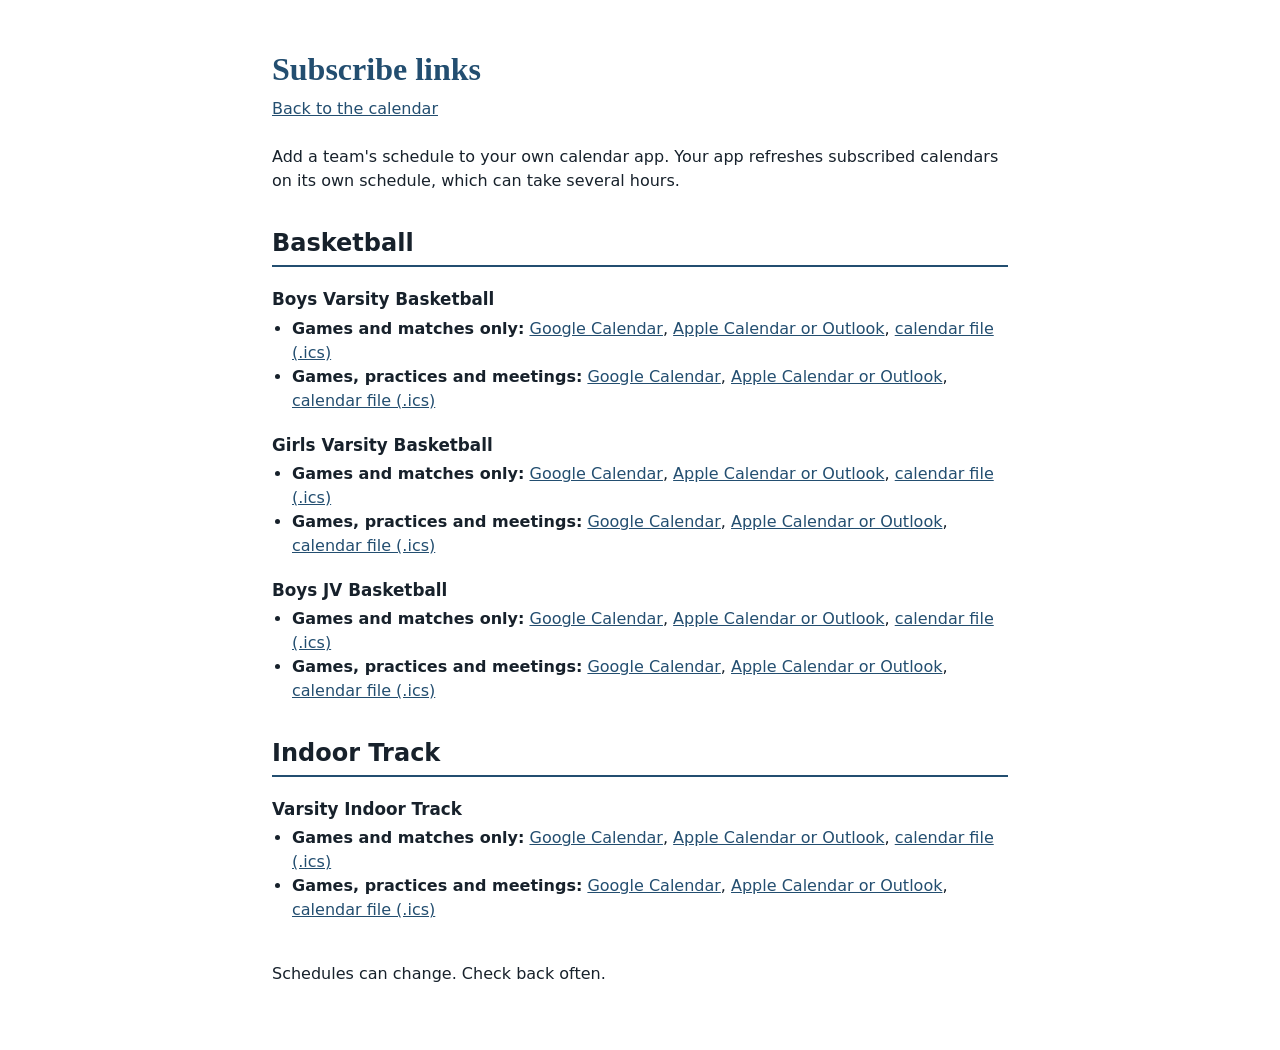
==== links.html @ 98fbc432 "Initial Commit" ====
<!doctype html>
<html lang="en">
<head>
<meta charset="utf-8">
<meta name="viewport" content="width=device-width, initial-scale=1">
<title>Subscribe links: Saint Ann's Athletics Calendar</title>
<style>
  body { font: 16px/1.5 system-ui, -apple-system, "Segoe UI", Roboto, sans-serif; color: #17212b; max-width: 46rem; margin: 0 auto; padding: 1.5rem 1.25rem 3rem; }
  h1 { font-family: Georgia, serif; color: #234e70; margin-bottom: .25rem; }
  h2 { margin-top: 2rem; border-bottom: 2px solid #234e70; padding-bottom: .25rem; }
  h3 { margin: 1.25rem 0 .25rem; font-size: 1.05rem; }
  ul { margin: 0; padding-left: 1.25rem; }
  a { color: #234e70; }
  .back { margin: 0 0 1.5rem; }
</style>
</head>
<body>
<h1>Subscribe links</h1>
<p class="back"><a href="index.html">Back to the calendar</a></p>
<p>Add a team's schedule to your own calendar app. Your app refreshes subscribed calendars on its own schedule, which can take several hours.</p>
<h2>Basketball</h2>
<section><h3>Boys Varsity Basketball</h3><ul><li><strong>Games and matches only:</strong> <a href="https://calendar.google.com/calendar/r?cid=c_ba8bad70d7b0643fbfc76cfd992d3e1c1eb6bb1ea5aa61c11dbd81918e91f789%40group.calendar.google.com">Google Calendar</a>, <a href="webcal://calendar.google.com/calendar/ical/c_ba8bad70d7b0643fbfc76cfd992d3e1c1eb6bb1ea5aa61c11dbd81918e91f789%40group.calendar.google.com/public/basic.ics">Apple Calendar or Outlook</a>, <a href="https://calendar.google.com/calendar/ical/c_ba8bad70d7b0643fbfc76cfd992d3e1c1eb6bb1ea5aa61c11dbd81918e91f789%40group.calendar.google.com/public/basic.ics">calendar file (.ics)</a></li><li><strong>Games, practices and meetings:</strong> <a href="https://calendar.google.com/calendar/r?cid=c_f6ea97acabecf415e2f926b6117fc3463e23ea5a98af98f974c8f0a216befa81%40group.calendar.google.com">Google Calendar</a>, <a href="webcal://calendar.google.com/calendar/ical/c_f6ea97acabecf415e2f926b6117fc3463e23ea5a98af98f974c8f0a216befa81%40group.calendar.google.com/public/basic.ics">Apple Calendar or Outlook</a>, <a href="https://calendar.google.com/calendar/ical/c_f6ea97acabecf415e2f926b6117fc3463e23ea5a98af98f974c8f0a216befa81%40group.calendar.google.com/public/basic.ics">calendar file (.ics)</a></li></ul></section>
<section><h3>Girls Varsity Basketball</h3><ul><li><strong>Games and matches only:</strong> <a href="https://calendar.google.com/calendar/r?cid=c_84cd9dfb7e784bd2a8892e5e0a0acfda56ad345b4cf5d72192eb82a65564eb0d%40group.calendar.google.com">Google Calendar</a>, <a href="webcal://calendar.google.com/calendar/ical/c_84cd9dfb7e784bd2a8892e5e0a0acfda56ad345b4cf5d72192eb82a65564eb0d%40group.calendar.google.com/public/basic.ics">Apple Calendar or Outlook</a>, <a href="https://calendar.google.com/calendar/ical/c_84cd9dfb7e784bd2a8892e5e0a0acfda56ad345b4cf5d72192eb82a65564eb0d%40group.calendar.google.com/public/basic.ics">calendar file (.ics)</a></li><li><strong>Games, practices and meetings:</strong> <a href="https://calendar.google.com/calendar/r?cid=c_b839f6385be4efafb7f76f95d8c2df434acc93c7030c37e5c6492b64297945d5%40group.calendar.google.com">Google Calendar</a>, <a href="webcal://calendar.google.com/calendar/ical/c_b839f6385be4efafb7f76f95d8c2df434acc93c7030c37e5c6492b64297945d5%40group.calendar.google.com/public/basic.ics">Apple Calendar or Outlook</a>, <a href="https://calendar.google.com/calendar/ical/c_b839f6385be4efafb7f76f95d8c2df434acc93c7030c37e5c6492b64297945d5%40group.calendar.google.com/public/basic.ics">calendar file (.ics)</a></li></ul></section>
<section><h3>Boys JV Basketball</h3><ul><li><strong>Games and matches only:</strong> <a href="https://calendar.google.com/calendar/r?cid=c_283b9ea2b57748728dce115e4f28c659c1018ac61269d2d1c886dbd306257c6b%40group.calendar.google.com">Google Calendar</a>, <a href="webcal://calendar.google.com/calendar/ical/c_283b9ea2b57748728dce115e4f28c659c1018ac61269d2d1c886dbd306257c6b%40group.calendar.google.com/public/basic.ics">Apple Calendar or Outlook</a>, <a href="https://calendar.google.com/calendar/ical/c_283b9ea2b57748728dce115e4f28c659c1018ac61269d2d1c886dbd306257c6b%40group.calendar.google.com/public/basic.ics">calendar file (.ics)</a></li><li><strong>Games, practices and meetings:</strong> <a href="https://calendar.google.com/calendar/r?cid=c_3d80961f215fbee6a6116fb67ff28fdb5b1ca1cade91626d2086976124ca465d%40group.calendar.google.com">Google Calendar</a>, <a href="webcal://calendar.google.com/calendar/ical/c_3d80961f215fbee6a6116fb67ff28fdb5b1ca1cade91626d2086976124ca465d%40group.calendar.google.com/public/basic.ics">Apple Calendar or Outlook</a>, <a href="https://calendar.google.com/calendar/ical/c_3d80961f215fbee6a6116fb67ff28fdb5b1ca1cade91626d2086976124ca465d%40group.calendar.google.com/public/basic.ics">calendar file (.ics)</a></li></ul></section>
<h2>Indoor Track</h2>
<section><h3>Varsity Indoor Track</h3><ul><li><strong>Games and matches only:</strong> <a href="https://calendar.google.com/calendar/r?cid=c_46d407c66d38566cbf3d7a34a95ebdbe98eadea050f6785dc2a8a3ac8cf063e5%40group.calendar.google.com">Google Calendar</a>, <a href="webcal://calendar.google.com/calendar/ical/c_46d407c66d38566cbf3d7a34a95ebdbe98eadea050f6785dc2a8a3ac8cf063e5%40group.calendar.google.com/public/basic.ics">Apple Calendar or Outlook</a>, <a href="https://calendar.google.com/calendar/ical/c_46d407c66d38566cbf3d7a34a95ebdbe98eadea050f6785dc2a8a3ac8cf063e5%40group.calendar.google.com/public/basic.ics">calendar file (.ics)</a></li><li><strong>Games, practices and meetings:</strong> <a href="https://calendar.google.com/calendar/r?cid=c_7278c3495ce44d3501378c4b7b12d4a2dbc6174489aa60b086ee28bf704df50d%40group.calendar.google.com">Google Calendar</a>, <a href="webcal://calendar.google.com/calendar/ical/c_7278c3495ce44d3501378c4b7b12d4a2dbc6174489aa60b086ee28bf704df50d%40group.calendar.google.com/public/basic.ics">Apple Calendar or Outlook</a>, <a href="https://calendar.google.com/calendar/ical/c_7278c3495ce44d3501378c4b7b12d4a2dbc6174489aa60b086ee28bf704df50d%40group.calendar.google.com/public/basic.ics">calendar file (.ics)</a></li></ul></section>
<p style="margin-top:2.5rem">Schedules can change. Check back often.</p>
</body>
</html>
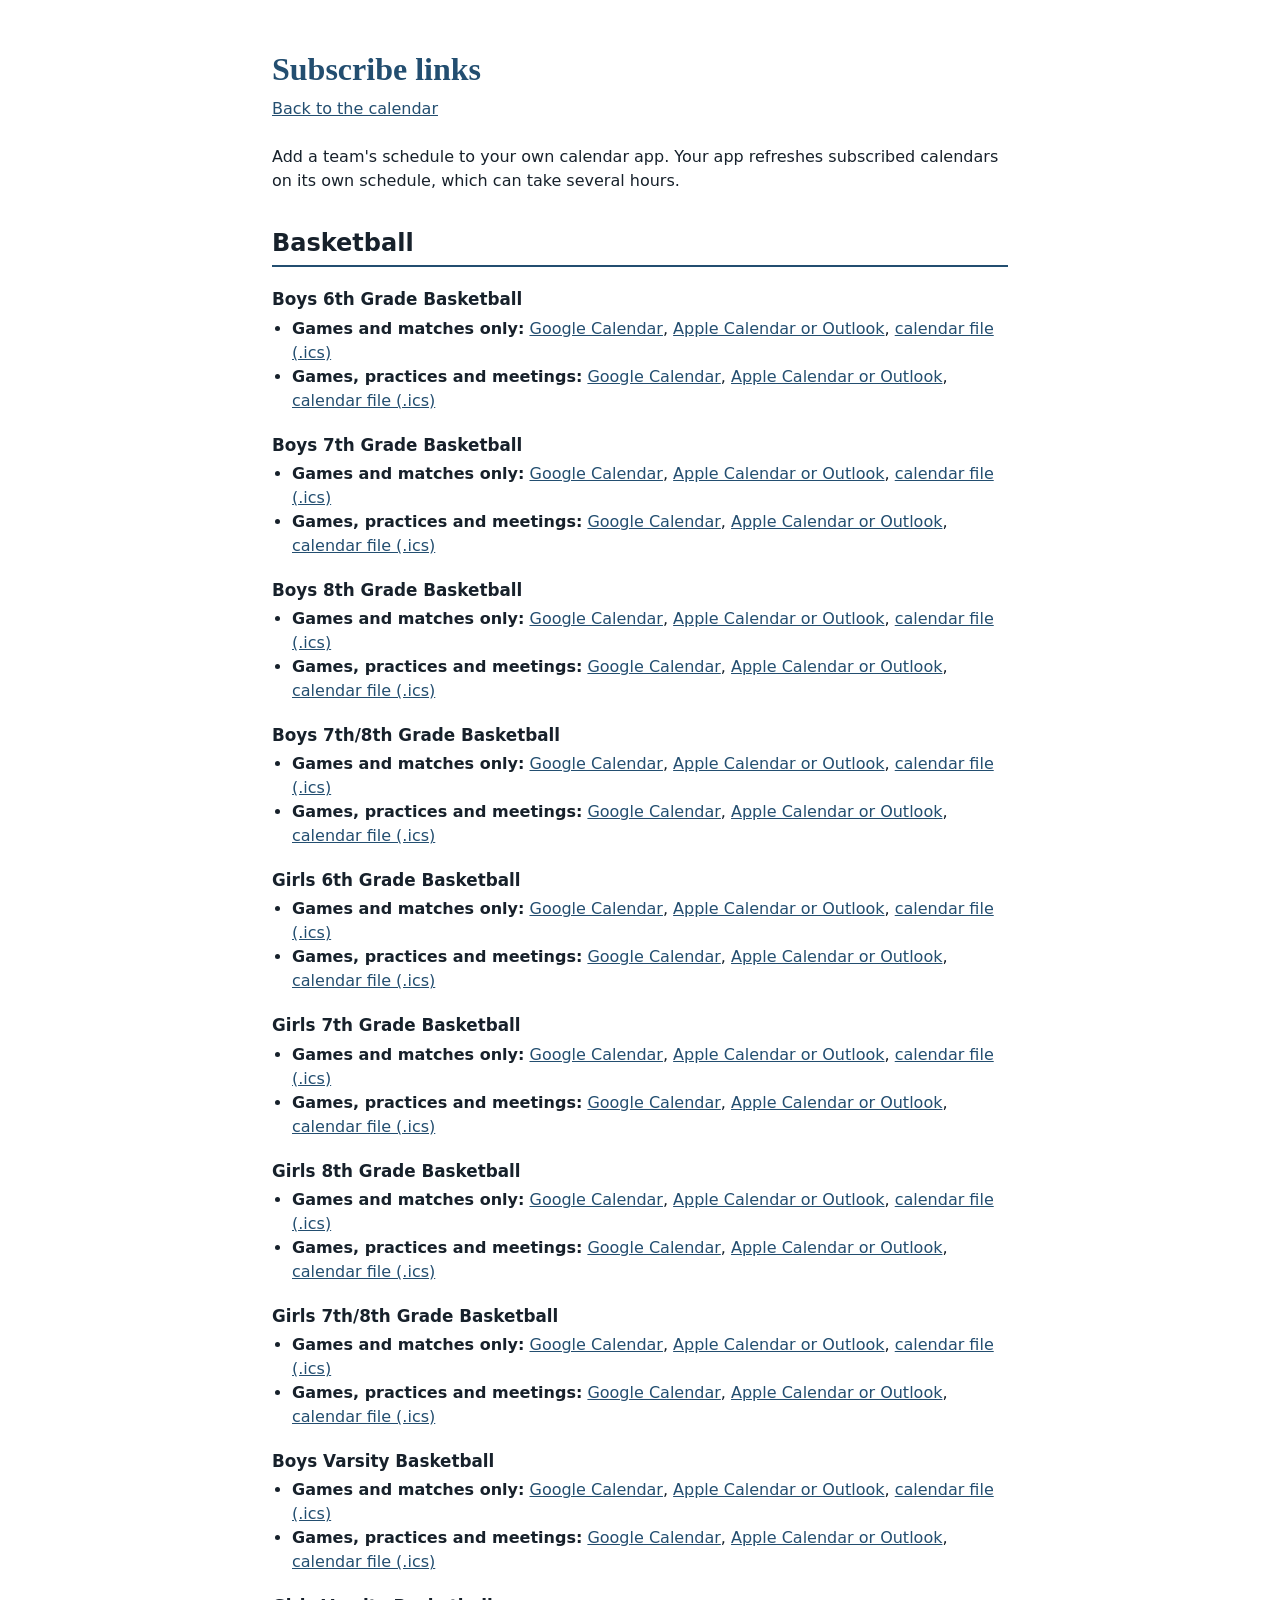
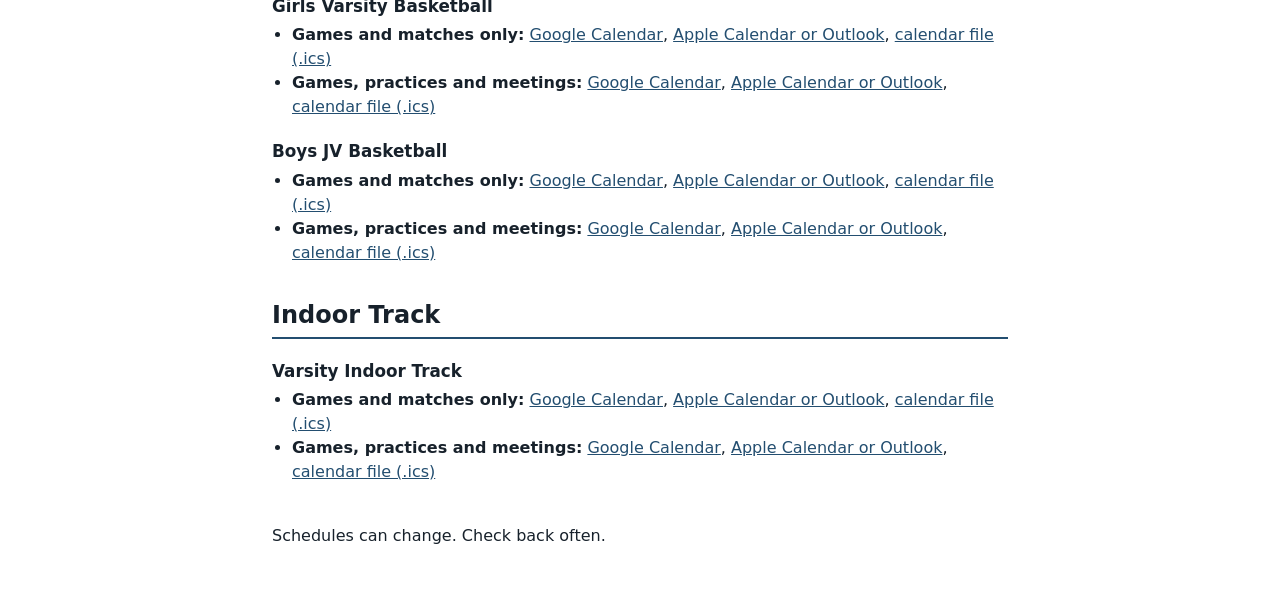
==== commit 3b1e43c4: "Updated Config and Links files" ====
--- a/links.html
+++ b/links.html
@@ -3,6 +3,7 @@
 <head>
 <meta charset="utf-8">
 <meta name="viewport" content="width=device-width, initial-scale=1">
+<!-- Generated from the athletics admin console Sheet on 2026-10-28. Do not edit by hand; export again. -->
 <title>Subscribe links: Saint Ann's Athletics Calendar</title>
 <style>
   body { font: 16px/1.5 system-ui, -apple-system, "Segoe UI", Roboto, sans-serif; color: #17212b; max-width: 46rem; margin: 0 auto; padding: 1.5rem 1.25rem 3rem; }
@@ -19,6 +20,14 @@
 <p class="back"><a href="index.html">Back to the calendar</a></p>
 <p>Add a team's schedule to your own calendar app. Your app refreshes subscribed calendars on its own schedule, which can take several hours.</p>
 <h2>Basketball</h2>
+<section><h3>Boys 6th Grade Basketball</h3><ul><li><strong>Games and matches only:</strong> <a href="https://calendar.google.com/calendar/r?cid=c_34436948c75363fc6edef0ee9c6089300698de867140aa5946ccef56be8fb9bc%40group.calendar.google.com">Google Calendar</a>, <a href="webcal://calendar.google.com/calendar/ical/c_34436948c75363fc6edef0ee9c6089300698de867140aa5946ccef56be8fb9bc%40group.calendar.google.com/public/basic.ics">Apple Calendar or Outlook</a>, <a href="https://calendar.google.com/calendar/ical/c_34436948c75363fc6edef0ee9c6089300698de867140aa5946ccef56be8fb9bc%40group.calendar.google.com/public/basic.ics">calendar file (.ics)</a></li><li><strong>Games, practices and meetings:</strong> <a href="https://calendar.google.com/calendar/r?cid=c_ba578b05f2c44e997efd3be49696da9097c431dfecdcb3c761c4090930300b0c%40group.calendar.google.com">Google Calendar</a>, <a href="webcal://calendar.google.com/calendar/ical/c_ba578b05f2c44e997efd3be49696da9097c431dfecdcb3c761c4090930300b0c%40group.calendar.google.com/public/basic.ics">Apple Calendar or Outlook</a>, <a href="https://calendar.google.com/calendar/ical/c_ba578b05f2c44e997efd3be49696da9097c431dfecdcb3c761c4090930300b0c%40group.calendar.google.com/public/basic.ics">calendar file (.ics)</a></li></ul></section>
+<section><h3>Boys 7th Grade Basketball</h3><ul><li><strong>Games and matches only:</strong> <a href="https://calendar.google.com/calendar/r?cid=c_47650af46534e3b2d4cb0dd0698af7f4d163f002a549c568cf4ee646d6baac39%40group.calendar.google.com">Google Calendar</a>, <a href="webcal://calendar.google.com/calendar/ical/c_47650af46534e3b2d4cb0dd0698af7f4d163f002a549c568cf4ee646d6baac39%40group.calendar.google.com/public/basic.ics">Apple Calendar or Outlook</a>, <a href="https://calendar.google.com/calendar/ical/c_47650af46534e3b2d4cb0dd0698af7f4d163f002a549c568cf4ee646d6baac39%40group.calendar.google.com/public/basic.ics">calendar file (.ics)</a></li><li><strong>Games, practices and meetings:</strong> <a href="https://calendar.google.com/calendar/r?cid=c_31322a6ea0bce4ba565fe40a387e27798bfc7d6d8d5c33d4ada193c1ec809074%40group.calendar.google.com">Google Calendar</a>, <a href="webcal://calendar.google.com/calendar/ical/c_31322a6ea0bce4ba565fe40a387e27798bfc7d6d8d5c33d4ada193c1ec809074%40group.calendar.google.com/public/basic.ics">Apple Calendar or Outlook</a>, <a href="https://calendar.google.com/calendar/ical/c_31322a6ea0bce4ba565fe40a387e27798bfc7d6d8d5c33d4ada193c1ec809074%40group.calendar.google.com/public/basic.ics">calendar file (.ics)</a></li></ul></section>
+<section><h3>Boys 8th Grade Basketball</h3><ul><li><strong>Games and matches only:</strong> <a href="https://calendar.google.com/calendar/r?cid=c_8ce9af1b7d2e10d8d4856ed14dd4be6b8d09002ee6d1ac77563b8d4518aec5f7%40group.calendar.google.com">Google Calendar</a>, <a href="webcal://calendar.google.com/calendar/ical/c_8ce9af1b7d2e10d8d4856ed14dd4be6b8d09002ee6d1ac77563b8d4518aec5f7%40group.calendar.google.com/public/basic.ics">Apple Calendar or Outlook</a>, <a href="https://calendar.google.com/calendar/ical/c_8ce9af1b7d2e10d8d4856ed14dd4be6b8d09002ee6d1ac77563b8d4518aec5f7%40group.calendar.google.com/public/basic.ics">calendar file (.ics)</a></li><li><strong>Games, practices and meetings:</strong> <a href="https://calendar.google.com/calendar/r?cid=c_e8563c70d30cf817eb7c45e0f47495d71019d878e09b9ebff66f8796b90b7904%40group.calendar.google.com">Google Calendar</a>, <a href="webcal://calendar.google.com/calendar/ical/c_e8563c70d30cf817eb7c45e0f47495d71019d878e09b9ebff66f8796b90b7904%40group.calendar.google.com/public/basic.ics">Apple Calendar or Outlook</a>, <a href="https://calendar.google.com/calendar/ical/c_e8563c70d30cf817eb7c45e0f47495d71019d878e09b9ebff66f8796b90b7904%40group.calendar.google.com/public/basic.ics">calendar file (.ics)</a></li></ul></section>
+<section><h3>Boys 7th/8th Grade Basketball</h3><ul><li><strong>Games and matches only:</strong> <a href="https://calendar.google.com/calendar/r?cid=c_369ecad6a36f032fafecfbfa24dd8f3fd1a26c2d8442c76b9a4e291aef3e1507%40group.calendar.google.com">Google Calendar</a>, <a href="webcal://calendar.google.com/calendar/ical/c_369ecad6a36f032fafecfbfa24dd8f3fd1a26c2d8442c76b9a4e291aef3e1507%40group.calendar.google.com/public/basic.ics">Apple Calendar or Outlook</a>, <a href="https://calendar.google.com/calendar/ical/c_369ecad6a36f032fafecfbfa24dd8f3fd1a26c2d8442c76b9a4e291aef3e1507%40group.calendar.google.com/public/basic.ics">calendar file (.ics)</a></li><li><strong>Games, practices and meetings:</strong> <a href="https://calendar.google.com/calendar/r?cid=c_589fa2a53afe6c70dfad1bc714c62c03a0caee350b5e3644c82f447a71c6e002%40group.calendar.google.com">Google Calendar</a>, <a href="webcal://calendar.google.com/calendar/ical/c_589fa2a53afe6c70dfad1bc714c62c03a0caee350b5e3644c82f447a71c6e002%40group.calendar.google.com/public/basic.ics">Apple Calendar or Outlook</a>, <a href="https://calendar.google.com/calendar/ical/c_589fa2a53afe6c70dfad1bc714c62c03a0caee350b5e3644c82f447a71c6e002%40group.calendar.google.com/public/basic.ics">calendar file (.ics)</a></li></ul></section>
+<section><h3>Girls 6th Grade Basketball</h3><ul><li><strong>Games and matches only:</strong> <a href="https://calendar.google.com/calendar/r?cid=c_847433576d7a21eb1a2c1ff785b0484fa16c3fc2300a02473b30983ac3831995%40group.calendar.google.com">Google Calendar</a>, <a href="webcal://calendar.google.com/calendar/ical/c_847433576d7a21eb1a2c1ff785b0484fa16c3fc2300a02473b30983ac3831995%40group.calendar.google.com/public/basic.ics">Apple Calendar or Outlook</a>, <a href="https://calendar.google.com/calendar/ical/c_847433576d7a21eb1a2c1ff785b0484fa16c3fc2300a02473b30983ac3831995%40group.calendar.google.com/public/basic.ics">calendar file (.ics)</a></li><li><strong>Games, practices and meetings:</strong> <a href="https://calendar.google.com/calendar/r?cid=c_4d779eaf9d88c177623f24a3e50de243ee3f1edd9aff505a782dc468f663cf85%40group.calendar.google.com">Google Calendar</a>, <a href="webcal://calendar.google.com/calendar/ical/c_4d779eaf9d88c177623f24a3e50de243ee3f1edd9aff505a782dc468f663cf85%40group.calendar.google.com/public/basic.ics">Apple Calendar or Outlook</a>, <a href="https://calendar.google.com/calendar/ical/c_4d779eaf9d88c177623f24a3e50de243ee3f1edd9aff505a782dc468f663cf85%40group.calendar.google.com/public/basic.ics">calendar file (.ics)</a></li></ul></section>
+<section><h3>Girls 7th Grade Basketball</h3><ul><li><strong>Games and matches only:</strong> <a href="https://calendar.google.com/calendar/r?cid=c_31bc98f1155b736f0b0c483a51cc9df37f6561f909f025a65fb2a13132e2424b%40group.calendar.google.com">Google Calendar</a>, <a href="webcal://calendar.google.com/calendar/ical/c_31bc98f1155b736f0b0c483a51cc9df37f6561f909f025a65fb2a13132e2424b%40group.calendar.google.com/public/basic.ics">Apple Calendar or Outlook</a>, <a href="https://calendar.google.com/calendar/ical/c_31bc98f1155b736f0b0c483a51cc9df37f6561f909f025a65fb2a13132e2424b%40group.calendar.google.com/public/basic.ics">calendar file (.ics)</a></li><li><strong>Games, practices and meetings:</strong> <a href="https://calendar.google.com/calendar/r?cid=c_75a64726d6d7fd0798e479e42d5f541bb6f012124144b9fc957e80c15a41a5bd%40group.calendar.google.com">Google Calendar</a>, <a href="webcal://calendar.google.com/calendar/ical/c_75a64726d6d7fd0798e479e42d5f541bb6f012124144b9fc957e80c15a41a5bd%40group.calendar.google.com/public/basic.ics">Apple Calendar or Outlook</a>, <a href="https://calendar.google.com/calendar/ical/c_75a64726d6d7fd0798e479e42d5f541bb6f012124144b9fc957e80c15a41a5bd%40group.calendar.google.com/public/basic.ics">calendar file (.ics)</a></li></ul></section>
+<section><h3>Girls 8th Grade Basketball</h3><ul><li><strong>Games and matches only:</strong> <a href="https://calendar.google.com/calendar/r?cid=c_4422eb911db1fed29fc946500a4af89b39edc23908b2d224579181f49940ec76%40group.calendar.google.com">Google Calendar</a>, <a href="webcal://calendar.google.com/calendar/ical/c_4422eb911db1fed29fc946500a4af89b39edc23908b2d224579181f49940ec76%40group.calendar.google.com/public/basic.ics">Apple Calendar or Outlook</a>, <a href="https://calendar.google.com/calendar/ical/c_4422eb911db1fed29fc946500a4af89b39edc23908b2d224579181f49940ec76%40group.calendar.google.com/public/basic.ics">calendar file (.ics)</a></li><li><strong>Games, practices and meetings:</strong> <a href="https://calendar.google.com/calendar/r?cid=c_7297270f1c12110e3bf5935af27f46679759f0f6d265e1a4cd531120b1598b37%40group.calendar.google.com">Google Calendar</a>, <a href="webcal://calendar.google.com/calendar/ical/c_7297270f1c12110e3bf5935af27f46679759f0f6d265e1a4cd531120b1598b37%40group.calendar.google.com/public/basic.ics">Apple Calendar or Outlook</a>, <a href="https://calendar.google.com/calendar/ical/c_7297270f1c12110e3bf5935af27f46679759f0f6d265e1a4cd531120b1598b37%40group.calendar.google.com/public/basic.ics">calendar file (.ics)</a></li></ul></section>
+<section><h3>Girls 7th/8th Grade Basketball</h3><ul><li><strong>Games and matches only:</strong> <a href="https://calendar.google.com/calendar/r?cid=c_efcceab424d3f8478f5cd4ba56e03d981e75832f64afffd5f171aee86c8806c3%40group.calendar.google.com">Google Calendar</a>, <a href="webcal://calendar.google.com/calendar/ical/c_efcceab424d3f8478f5cd4ba56e03d981e75832f64afffd5f171aee86c8806c3%40group.calendar.google.com/public/basic.ics">Apple Calendar or Outlook</a>, <a href="https://calendar.google.com/calendar/ical/c_efcceab424d3f8478f5cd4ba56e03d981e75832f64afffd5f171aee86c8806c3%40group.calendar.google.com/public/basic.ics">calendar file (.ics)</a></li><li><strong>Games, practices and meetings:</strong> <a href="https://calendar.google.com/calendar/r?cid=c_ac67f503d04c21daade37299e4eedc85c208dae63b0ede8af807fac6c115f326%40group.calendar.google.com">Google Calendar</a>, <a href="webcal://calendar.google.com/calendar/ical/c_ac67f503d04c21daade37299e4eedc85c208dae63b0ede8af807fac6c115f326%40group.calendar.google.com/public/basic.ics">Apple Calendar or Outlook</a>, <a href="https://calendar.google.com/calendar/ical/c_ac67f503d04c21daade37299e4eedc85c208dae63b0ede8af807fac6c115f326%40group.calendar.google.com/public/basic.ics">calendar file (.ics)</a></li></ul></section>
 <section><h3>Boys Varsity Basketball</h3><ul><li><strong>Games and matches only:</strong> <a href="https://calendar.google.com/calendar/r?cid=c_ba8bad70d7b0643fbfc76cfd992d3e1c1eb6bb1ea5aa61c11dbd81918e91f789%40group.calendar.google.com">Google Calendar</a>, <a href="webcal://calendar.google.com/calendar/ical/c_ba8bad70d7b0643fbfc76cfd992d3e1c1eb6bb1ea5aa61c11dbd81918e91f789%40group.calendar.google.com/public/basic.ics">Apple Calendar or Outlook</a>, <a href="https://calendar.google.com/calendar/ical/c_ba8bad70d7b0643fbfc76cfd992d3e1c1eb6bb1ea5aa61c11dbd81918e91f789%40group.calendar.google.com/public/basic.ics">calendar file (.ics)</a></li><li><strong>Games, practices and meetings:</strong> <a href="https://calendar.google.com/calendar/r?cid=c_f6ea97acabecf415e2f926b6117fc3463e23ea5a98af98f974c8f0a216befa81%40group.calendar.google.com">Google Calendar</a>, <a href="webcal://calendar.google.com/calendar/ical/c_f6ea97acabecf415e2f926b6117fc3463e23ea5a98af98f974c8f0a216befa81%40group.calendar.google.com/public/basic.ics">Apple Calendar or Outlook</a>, <a href="https://calendar.google.com/calendar/ical/c_f6ea97acabecf415e2f926b6117fc3463e23ea5a98af98f974c8f0a216befa81%40group.calendar.google.com/public/basic.ics">calendar file (.ics)</a></li></ul></section>
 <section><h3>Girls Varsity Basketball</h3><ul><li><strong>Games and matches only:</strong> <a href="https://calendar.google.com/calendar/r?cid=c_84cd9dfb7e784bd2a8892e5e0a0acfda56ad345b4cf5d72192eb82a65564eb0d%40group.calendar.google.com">Google Calendar</a>, <a href="webcal://calendar.google.com/calendar/ical/c_84cd9dfb7e784bd2a8892e5e0a0acfda56ad345b4cf5d72192eb82a65564eb0d%40group.calendar.google.com/public/basic.ics">Apple Calendar or Outlook</a>, <a href="https://calendar.google.com/calendar/ical/c_84cd9dfb7e784bd2a8892e5e0a0acfda56ad345b4cf5d72192eb82a65564eb0d%40group.calendar.google.com/public/basic.ics">calendar file (.ics)</a></li><li><strong>Games, practices and meetings:</strong> <a href="https://calendar.google.com/calendar/r?cid=c_b839f6385be4efafb7f76f95d8c2df434acc93c7030c37e5c6492b64297945d5%40group.calendar.google.com">Google Calendar</a>, <a href="webcal://calendar.google.com/calendar/ical/c_b839f6385be4efafb7f76f95d8c2df434acc93c7030c37e5c6492b64297945d5%40group.calendar.google.com/public/basic.ics">Apple Calendar or Outlook</a>, <a href="https://calendar.google.com/calendar/ical/c_b839f6385be4efafb7f76f95d8c2df434acc93c7030c37e5c6492b64297945d5%40group.calendar.google.com/public/basic.ics">calendar file (.ics)</a></li></ul></section>
 <section><h3>Boys JV Basketball</h3><ul><li><strong>Games and matches only:</strong> <a href="https://calendar.google.com/calendar/r?cid=c_283b9ea2b57748728dce115e4f28c659c1018ac61269d2d1c886dbd306257c6b%40group.calendar.google.com">Google Calendar</a>, <a href="webcal://calendar.google.com/calendar/ical/c_283b9ea2b57748728dce115e4f28c659c1018ac61269d2d1c886dbd306257c6b%40group.calendar.google.com/public/basic.ics">Apple Calendar or Outlook</a>, <a href="https://calendar.google.com/calendar/ical/c_283b9ea2b57748728dce115e4f28c659c1018ac61269d2d1c886dbd306257c6b%40group.calendar.google.com/public/basic.ics">calendar file (.ics)</a></li><li><strong>Games, practices and meetings:</strong> <a href="https://calendar.google.com/calendar/r?cid=c_3d80961f215fbee6a6116fb67ff28fdb5b1ca1cade91626d2086976124ca465d%40group.calendar.google.com">Google Calendar</a>, <a href="webcal://calendar.google.com/calendar/ical/c_3d80961f215fbee6a6116fb67ff28fdb5b1ca1cade91626d2086976124ca465d%40group.calendar.google.com/public/basic.ics">Apple Calendar or Outlook</a>, <a href="https://calendar.google.com/calendar/ical/c_3d80961f215fbee6a6116fb67ff28fdb5b1ca1cade91626d2086976124ca465d%40group.calendar.google.com/public/basic.ics">calendar file (.ics)</a></li></ul></section>
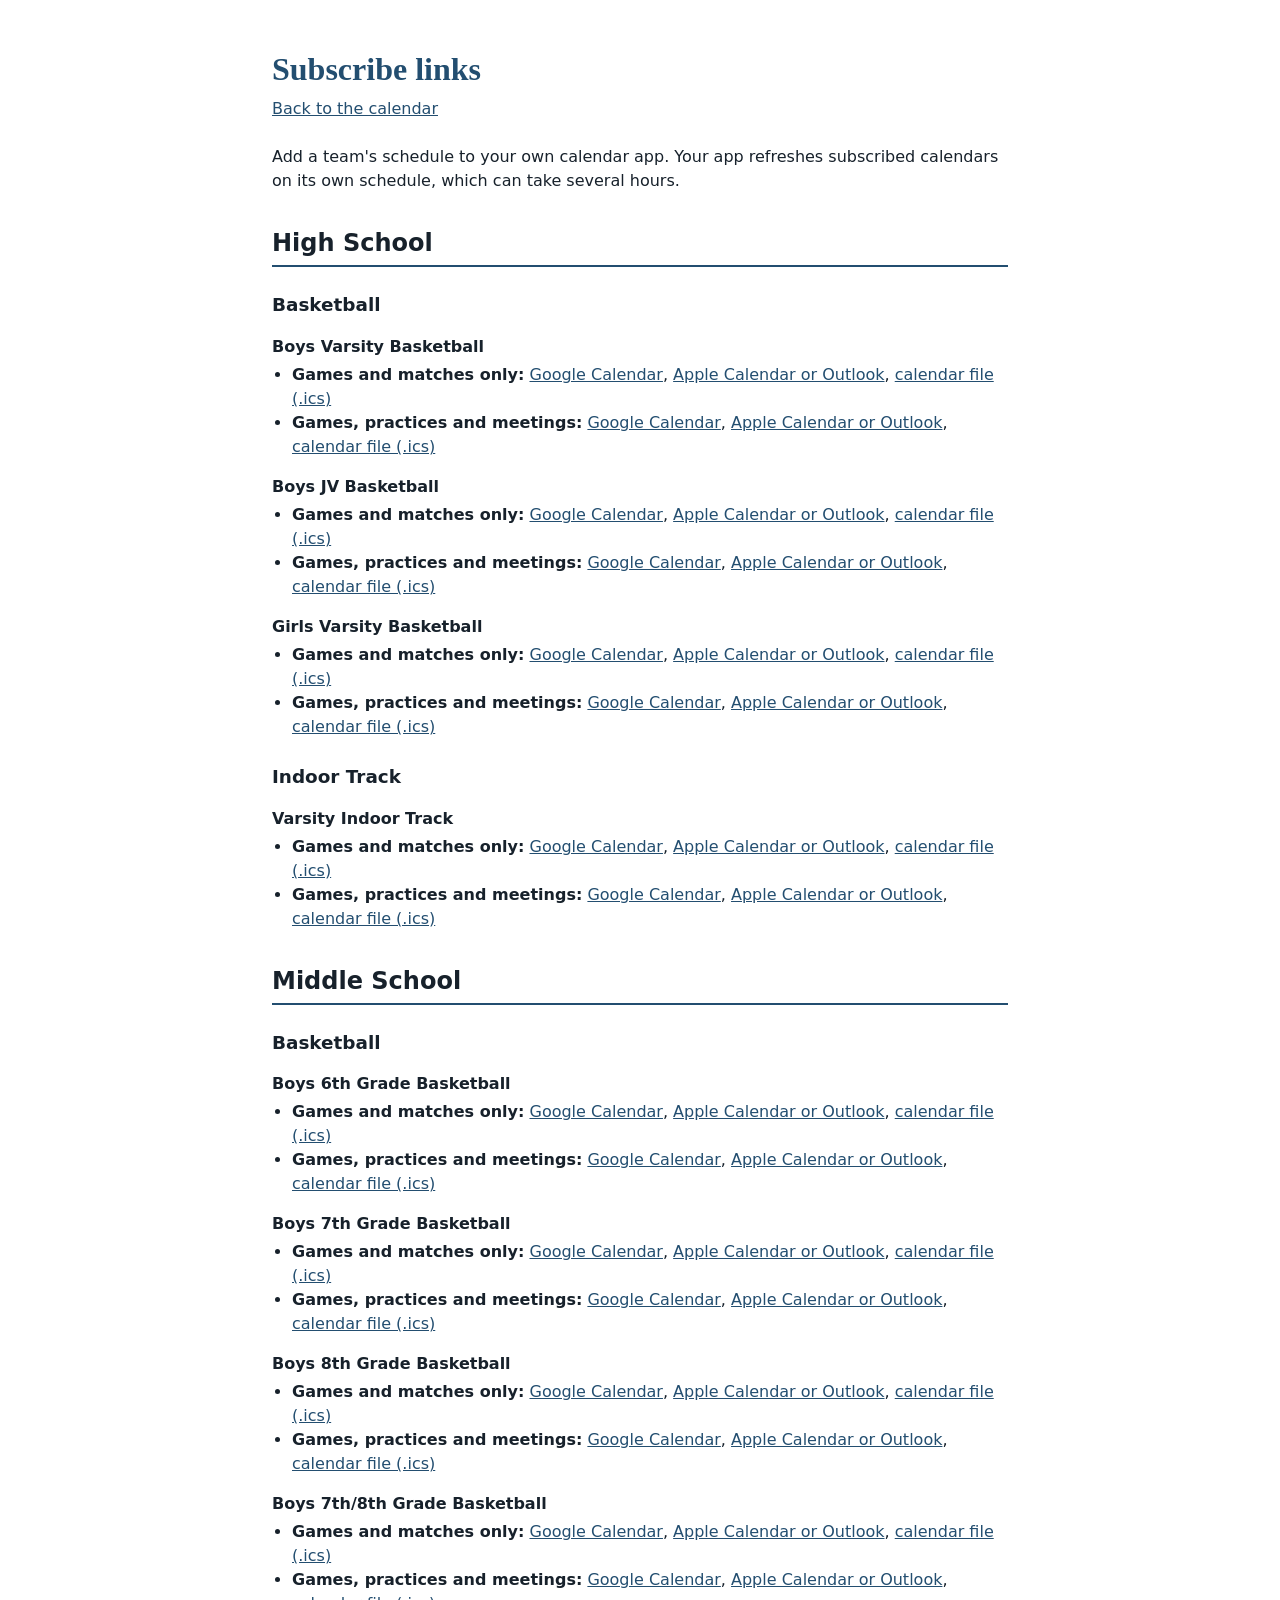
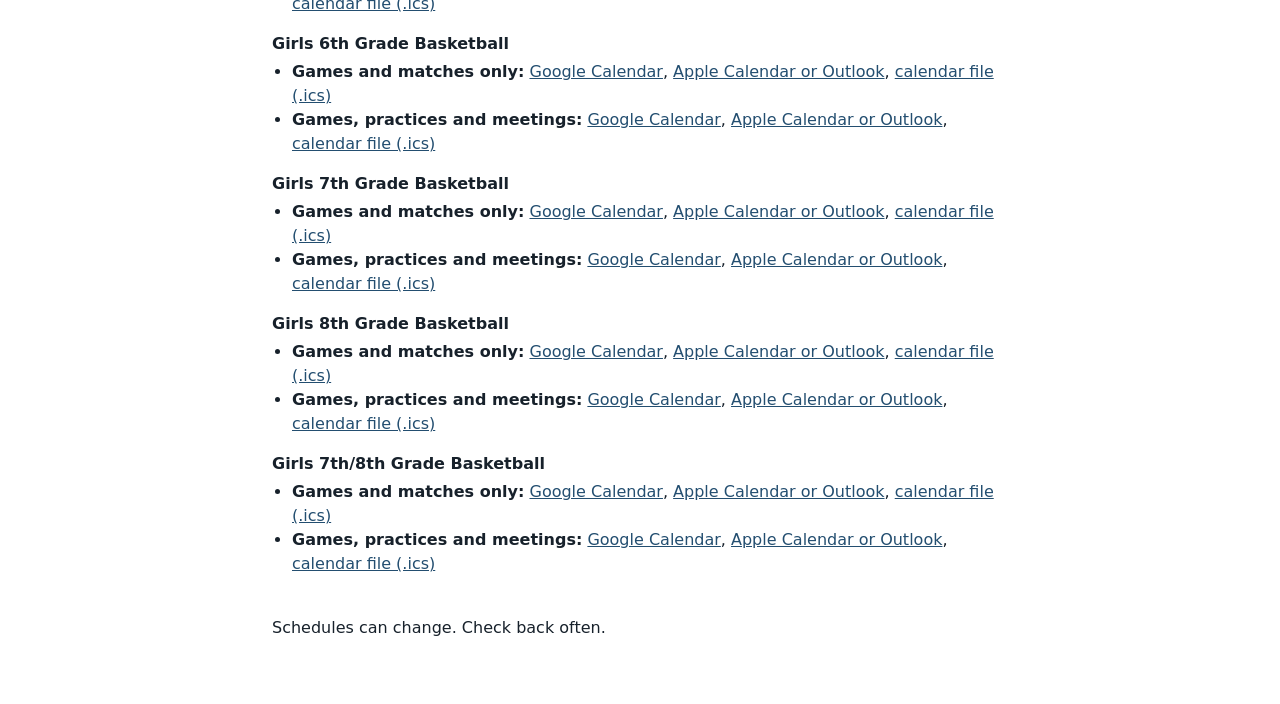
==== commit 6eba6e18: "Group teams by division; add week and date-range views - Group teams by High School / Middle School," ====
--- a/links.html
+++ b/links.html
@@ -3,13 +3,14 @@
 <head>
 <meta charset="utf-8">
 <meta name="viewport" content="width=device-width, initial-scale=1">
-<!-- Generated from the athletics admin console Sheet on 2026-10-28. Do not edit by hand; export again. -->
+<!-- Generated from the athletics admin console Sheet on 2026-10-30. Do not edit by hand; export again. -->
 <title>Subscribe links: Saint Ann's Athletics Calendar</title>
 <style>
   body { font: 16px/1.5 system-ui, -apple-system, "Segoe UI", Roboto, sans-serif; color: #17212b; max-width: 46rem; margin: 0 auto; padding: 1.5rem 1.25rem 3rem; }
   h1 { font-family: Georgia, serif; color: #234e70; margin-bottom: .25rem; }
   h2 { margin-top: 2rem; border-bottom: 2px solid #234e70; padding-bottom: .25rem; }
-  h3 { margin: 1.25rem 0 .25rem; font-size: 1.05rem; }
+  h3 { margin: 1.5rem 0 0; font-size: 1.15rem; }
+  h4 { margin: 1rem 0 .25rem; font-size: 1rem; }
   ul { margin: 0; padding-left: 1.25rem; }
   a { color: #234e70; }
   .back { margin: 0 0 1.5rem; }
@@ -19,20 +20,23 @@
 <h1>Subscribe links</h1>
 <p class="back"><a href="index.html">Back to the calendar</a></p>
 <p>Add a team's schedule to your own calendar app. Your app refreshes subscribed calendars on its own schedule, which can take several hours.</p>
-<h2>Basketball</h2>
-<section><h3>Boys 6th Grade Basketball</h3><ul><li><strong>Games and matches only:</strong> <a href="https://calendar.google.com/calendar/r?cid=c_34436948c75363fc6edef0ee9c6089300698de867140aa5946ccef56be8fb9bc%40group.calendar.google.com">Google Calendar</a>, <a href="webcal://calendar.google.com/calendar/ical/c_34436948c75363fc6edef0ee9c6089300698de867140aa5946ccef56be8fb9bc%40group.calendar.google.com/public/basic.ics">Apple Calendar or Outlook</a>, <a href="https://calendar.google.com/calendar/ical/c_34436948c75363fc6edef0ee9c6089300698de867140aa5946ccef56be8fb9bc%40group.calendar.google.com/public/basic.ics">calendar file (.ics)</a></li><li><strong>Games, practices and meetings:</strong> <a href="https://calendar.google.com/calendar/r?cid=c_ba578b05f2c44e997efd3be49696da9097c431dfecdcb3c761c4090930300b0c%40group.calendar.google.com">Google Calendar</a>, <a href="webcal://calendar.google.com/calendar/ical/c_ba578b05f2c44e997efd3be49696da9097c431dfecdcb3c761c4090930300b0c%40group.calendar.google.com/public/basic.ics">Apple Calendar or Outlook</a>, <a href="https://calendar.google.com/calendar/ical/c_ba578b05f2c44e997efd3be49696da9097c431dfecdcb3c761c4090930300b0c%40group.calendar.google.com/public/basic.ics">calendar file (.ics)</a></li></ul></section>
-<section><h3>Boys 7th Grade Basketball</h3><ul><li><strong>Games and matches only:</strong> <a href="https://calendar.google.com/calendar/r?cid=c_47650af46534e3b2d4cb0dd0698af7f4d163f002a549c568cf4ee646d6baac39%40group.calendar.google.com">Google Calendar</a>, <a href="webcal://calendar.google.com/calendar/ical/c_47650af46534e3b2d4cb0dd0698af7f4d163f002a549c568cf4ee646d6baac39%40group.calendar.google.com/public/basic.ics">Apple Calendar or Outlook</a>, <a href="https://calendar.google.com/calendar/ical/c_47650af46534e3b2d4cb0dd0698af7f4d163f002a549c568cf4ee646d6baac39%40group.calendar.google.com/public/basic.ics">calendar file (.ics)</a></li><li><strong>Games, practices and meetings:</strong> <a href="https://calendar.google.com/calendar/r?cid=c_31322a6ea0bce4ba565fe40a387e27798bfc7d6d8d5c33d4ada193c1ec809074%40group.calendar.google.com">Google Calendar</a>, <a href="webcal://calendar.google.com/calendar/ical/c_31322a6ea0bce4ba565fe40a387e27798bfc7d6d8d5c33d4ada193c1ec809074%40group.calendar.google.com/public/basic.ics">Apple Calendar or Outlook</a>, <a href="https://calendar.google.com/calendar/ical/c_31322a6ea0bce4ba565fe40a387e27798bfc7d6d8d5c33d4ada193c1ec809074%40group.calendar.google.com/public/basic.ics">calendar file (.ics)</a></li></ul></section>
-<section><h3>Boys 8th Grade Basketball</h3><ul><li><strong>Games and matches only:</strong> <a href="https://calendar.google.com/calendar/r?cid=c_8ce9af1b7d2e10d8d4856ed14dd4be6b8d09002ee6d1ac77563b8d4518aec5f7%40group.calendar.google.com">Google Calendar</a>, <a href="webcal://calendar.google.com/calendar/ical/c_8ce9af1b7d2e10d8d4856ed14dd4be6b8d09002ee6d1ac77563b8d4518aec5f7%40group.calendar.google.com/public/basic.ics">Apple Calendar or Outlook</a>, <a href="https://calendar.google.com/calendar/ical/c_8ce9af1b7d2e10d8d4856ed14dd4be6b8d09002ee6d1ac77563b8d4518aec5f7%40group.calendar.google.com/public/basic.ics">calendar file (.ics)</a></li><li><strong>Games, practices and meetings:</strong> <a href="https://calendar.google.com/calendar/r?cid=c_e8563c70d30cf817eb7c45e0f47495d71019d878e09b9ebff66f8796b90b7904%40group.calendar.google.com">Google Calendar</a>, <a href="webcal://calendar.google.com/calendar/ical/c_e8563c70d30cf817eb7c45e0f47495d71019d878e09b9ebff66f8796b90b7904%40group.calendar.google.com/public/basic.ics">Apple Calendar or Outlook</a>, <a href="https://calendar.google.com/calendar/ical/c_e8563c70d30cf817eb7c45e0f47495d71019d878e09b9ebff66f8796b90b7904%40group.calendar.google.com/public/basic.ics">calendar file (.ics)</a></li></ul></section>
-<section><h3>Boys 7th/8th Grade Basketball</h3><ul><li><strong>Games and matches only:</strong> <a href="https://calendar.google.com/calendar/r?cid=c_369ecad6a36f032fafecfbfa24dd8f3fd1a26c2d8442c76b9a4e291aef3e1507%40group.calendar.google.com">Google Calendar</a>, <a href="webcal://calendar.google.com/calendar/ical/c_369ecad6a36f032fafecfbfa24dd8f3fd1a26c2d8442c76b9a4e291aef3e1507%40group.calendar.google.com/public/basic.ics">Apple Calendar or Outlook</a>, <a href="https://calendar.google.com/calendar/ical/c_369ecad6a36f032fafecfbfa24dd8f3fd1a26c2d8442c76b9a4e291aef3e1507%40group.calendar.google.com/public/basic.ics">calendar file (.ics)</a></li><li><strong>Games, practices and meetings:</strong> <a href="https://calendar.google.com/calendar/r?cid=c_589fa2a53afe6c70dfad1bc714c62c03a0caee350b5e3644c82f447a71c6e002%40group.calendar.google.com">Google Calendar</a>, <a href="webcal://calendar.google.com/calendar/ical/c_589fa2a53afe6c70dfad1bc714c62c03a0caee350b5e3644c82f447a71c6e002%40group.calendar.google.com/public/basic.ics">Apple Calendar or Outlook</a>, <a href="https://calendar.google.com/calendar/ical/c_589fa2a53afe6c70dfad1bc714c62c03a0caee350b5e3644c82f447a71c6e002%40group.calendar.google.com/public/basic.ics">calendar file (.ics)</a></li></ul></section>
-<section><h3>Girls 6th Grade Basketball</h3><ul><li><strong>Games and matches only:</strong> <a href="https://calendar.google.com/calendar/r?cid=c_847433576d7a21eb1a2c1ff785b0484fa16c3fc2300a02473b30983ac3831995%40group.calendar.google.com">Google Calendar</a>, <a href="webcal://calendar.google.com/calendar/ical/c_847433576d7a21eb1a2c1ff785b0484fa16c3fc2300a02473b30983ac3831995%40group.calendar.google.com/public/basic.ics">Apple Calendar or Outlook</a>, <a href="https://calendar.google.com/calendar/ical/c_847433576d7a21eb1a2c1ff785b0484fa16c3fc2300a02473b30983ac3831995%40group.calendar.google.com/public/basic.ics">calendar file (.ics)</a></li><li><strong>Games, practices and meetings:</strong> <a href="https://calendar.google.com/calendar/r?cid=c_4d779eaf9d88c177623f24a3e50de243ee3f1edd9aff505a782dc468f663cf85%40group.calendar.google.com">Google Calendar</a>, <a href="webcal://calendar.google.com/calendar/ical/c_4d779eaf9d88c177623f24a3e50de243ee3f1edd9aff505a782dc468f663cf85%40group.calendar.google.com/public/basic.ics">Apple Calendar or Outlook</a>, <a href="https://calendar.google.com/calendar/ical/c_4d779eaf9d88c177623f24a3e50de243ee3f1edd9aff505a782dc468f663cf85%40group.calendar.google.com/public/basic.ics">calendar file (.ics)</a></li></ul></section>
-<section><h3>Girls 7th Grade Basketball</h3><ul><li><strong>Games and matches only:</strong> <a href="https://calendar.google.com/calendar/r?cid=c_31bc98f1155b736f0b0c483a51cc9df37f6561f909f025a65fb2a13132e2424b%40group.calendar.google.com">Google Calendar</a>, <a href="webcal://calendar.google.com/calendar/ical/c_31bc98f1155b736f0b0c483a51cc9df37f6561f909f025a65fb2a13132e2424b%40group.calendar.google.com/public/basic.ics">Apple Calendar or Outlook</a>, <a href="https://calendar.google.com/calendar/ical/c_31bc98f1155b736f0b0c483a51cc9df37f6561f909f025a65fb2a13132e2424b%40group.calendar.google.com/public/basic.ics">calendar file (.ics)</a></li><li><strong>Games, practices and meetings:</strong> <a href="https://calendar.google.com/calendar/r?cid=c_75a64726d6d7fd0798e479e42d5f541bb6f012124144b9fc957e80c15a41a5bd%40group.calendar.google.com">Google Calendar</a>, <a href="webcal://calendar.google.com/calendar/ical/c_75a64726d6d7fd0798e479e42d5f541bb6f012124144b9fc957e80c15a41a5bd%40group.calendar.google.com/public/basic.ics">Apple Calendar or Outlook</a>, <a href="https://calendar.google.com/calendar/ical/c_75a64726d6d7fd0798e479e42d5f541bb6f012124144b9fc957e80c15a41a5bd%40group.calendar.google.com/public/basic.ics">calendar file (.ics)</a></li></ul></section>
-<section><h3>Girls 8th Grade Basketball</h3><ul><li><strong>Games and matches only:</strong> <a href="https://calendar.google.com/calendar/r?cid=c_4422eb911db1fed29fc946500a4af89b39edc23908b2d224579181f49940ec76%40group.calendar.google.com">Google Calendar</a>, <a href="webcal://calendar.google.com/calendar/ical/c_4422eb911db1fed29fc946500a4af89b39edc23908b2d224579181f49940ec76%40group.calendar.google.com/public/basic.ics">Apple Calendar or Outlook</a>, <a href="https://calendar.google.com/calendar/ical/c_4422eb911db1fed29fc946500a4af89b39edc23908b2d224579181f49940ec76%40group.calendar.google.com/public/basic.ics">calendar file (.ics)</a></li><li><strong>Games, practices and meetings:</strong> <a href="https://calendar.google.com/calendar/r?cid=c_7297270f1c12110e3bf5935af27f46679759f0f6d265e1a4cd531120b1598b37%40group.calendar.google.com">Google Calendar</a>, <a href="webcal://calendar.google.com/calendar/ical/c_7297270f1c12110e3bf5935af27f46679759f0f6d265e1a4cd531120b1598b37%40group.calendar.google.com/public/basic.ics">Apple Calendar or Outlook</a>, <a href="https://calendar.google.com/calendar/ical/c_7297270f1c12110e3bf5935af27f46679759f0f6d265e1a4cd531120b1598b37%40group.calendar.google.com/public/basic.ics">calendar file (.ics)</a></li></ul></section>
-<section><h3>Girls 7th/8th Grade Basketball</h3><ul><li><strong>Games and matches only:</strong> <a href="https://calendar.google.com/calendar/r?cid=c_efcceab424d3f8478f5cd4ba56e03d981e75832f64afffd5f171aee86c8806c3%40group.calendar.google.com">Google Calendar</a>, <a href="webcal://calendar.google.com/calendar/ical/c_efcceab424d3f8478f5cd4ba56e03d981e75832f64afffd5f171aee86c8806c3%40group.calendar.google.com/public/basic.ics">Apple Calendar or Outlook</a>, <a href="https://calendar.google.com/calendar/ical/c_efcceab424d3f8478f5cd4ba56e03d981e75832f64afffd5f171aee86c8806c3%40group.calendar.google.com/public/basic.ics">calendar file (.ics)</a></li><li><strong>Games, practices and meetings:</strong> <a href="https://calendar.google.com/calendar/r?cid=c_ac67f503d04c21daade37299e4eedc85c208dae63b0ede8af807fac6c115f326%40group.calendar.google.com">Google Calendar</a>, <a href="webcal://calendar.google.com/calendar/ical/c_ac67f503d04c21daade37299e4eedc85c208dae63b0ede8af807fac6c115f326%40group.calendar.google.com/public/basic.ics">Apple Calendar or Outlook</a>, <a href="https://calendar.google.com/calendar/ical/c_ac67f503d04c21daade37299e4eedc85c208dae63b0ede8af807fac6c115f326%40group.calendar.google.com/public/basic.ics">calendar file (.ics)</a></li></ul></section>
-<section><h3>Boys Varsity Basketball</h3><ul><li><strong>Games and matches only:</strong> <a href="https://calendar.google.com/calendar/r?cid=c_ba8bad70d7b0643fbfc76cfd992d3e1c1eb6bb1ea5aa61c11dbd81918e91f789%40group.calendar.google.com">Google Calendar</a>, <a href="webcal://calendar.google.com/calendar/ical/c_ba8bad70d7b0643fbfc76cfd992d3e1c1eb6bb1ea5aa61c11dbd81918e91f789%40group.calendar.google.com/public/basic.ics">Apple Calendar or Outlook</a>, <a href="https://calendar.google.com/calendar/ical/c_ba8bad70d7b0643fbfc76cfd992d3e1c1eb6bb1ea5aa61c11dbd81918e91f789%40group.calendar.google.com/public/basic.ics">calendar file (.ics)</a></li><li><strong>Games, practices and meetings:</strong> <a href="https://calendar.google.com/calendar/r?cid=c_f6ea97acabecf415e2f926b6117fc3463e23ea5a98af98f974c8f0a216befa81%40group.calendar.google.com">Google Calendar</a>, <a href="webcal://calendar.google.com/calendar/ical/c_f6ea97acabecf415e2f926b6117fc3463e23ea5a98af98f974c8f0a216befa81%40group.calendar.google.com/public/basic.ics">Apple Calendar or Outlook</a>, <a href="https://calendar.google.com/calendar/ical/c_f6ea97acabecf415e2f926b6117fc3463e23ea5a98af98f974c8f0a216befa81%40group.calendar.google.com/public/basic.ics">calendar file (.ics)</a></li></ul></section>
-<section><h3>Girls Varsity Basketball</h3><ul><li><strong>Games and matches only:</strong> <a href="https://calendar.google.com/calendar/r?cid=c_84cd9dfb7e784bd2a8892e5e0a0acfda56ad345b4cf5d72192eb82a65564eb0d%40group.calendar.google.com">Google Calendar</a>, <a href="webcal://calendar.google.com/calendar/ical/c_84cd9dfb7e784bd2a8892e5e0a0acfda56ad345b4cf5d72192eb82a65564eb0d%40group.calendar.google.com/public/basic.ics">Apple Calendar or Outlook</a>, <a href="https://calendar.google.com/calendar/ical/c_84cd9dfb7e784bd2a8892e5e0a0acfda56ad345b4cf5d72192eb82a65564eb0d%40group.calendar.google.com/public/basic.ics">calendar file (.ics)</a></li><li><strong>Games, practices and meetings:</strong> <a href="https://calendar.google.com/calendar/r?cid=c_b839f6385be4efafb7f76f95d8c2df434acc93c7030c37e5c6492b64297945d5%40group.calendar.google.com">Google Calendar</a>, <a href="webcal://calendar.google.com/calendar/ical/c_b839f6385be4efafb7f76f95d8c2df434acc93c7030c37e5c6492b64297945d5%40group.calendar.google.com/public/basic.ics">Apple Calendar or Outlook</a>, <a href="https://calendar.google.com/calendar/ical/c_b839f6385be4efafb7f76f95d8c2df434acc93c7030c37e5c6492b64297945d5%40group.calendar.google.com/public/basic.ics">calendar file (.ics)</a></li></ul></section>
-<section><h3>Boys JV Basketball</h3><ul><li><strong>Games and matches only:</strong> <a href="https://calendar.google.com/calendar/r?cid=c_283b9ea2b57748728dce115e4f28c659c1018ac61269d2d1c886dbd306257c6b%40group.calendar.google.com">Google Calendar</a>, <a href="webcal://calendar.google.com/calendar/ical/c_283b9ea2b57748728dce115e4f28c659c1018ac61269d2d1c886dbd306257c6b%40group.calendar.google.com/public/basic.ics">Apple Calendar or Outlook</a>, <a href="https://calendar.google.com/calendar/ical/c_283b9ea2b57748728dce115e4f28c659c1018ac61269d2d1c886dbd306257c6b%40group.calendar.google.com/public/basic.ics">calendar file (.ics)</a></li><li><strong>Games, practices and meetings:</strong> <a href="https://calendar.google.com/calendar/r?cid=c_3d80961f215fbee6a6116fb67ff28fdb5b1ca1cade91626d2086976124ca465d%40group.calendar.google.com">Google Calendar</a>, <a href="webcal://calendar.google.com/calendar/ical/c_3d80961f215fbee6a6116fb67ff28fdb5b1ca1cade91626d2086976124ca465d%40group.calendar.google.com/public/basic.ics">Apple Calendar or Outlook</a>, <a href="https://calendar.google.com/calendar/ical/c_3d80961f215fbee6a6116fb67ff28fdb5b1ca1cade91626d2086976124ca465d%40group.calendar.google.com/public/basic.ics">calendar file (.ics)</a></li></ul></section>
-<h2>Indoor Track</h2>
-<section><h3>Varsity Indoor Track</h3><ul><li><strong>Games and matches only:</strong> <a href="https://calendar.google.com/calendar/r?cid=c_46d407c66d38566cbf3d7a34a95ebdbe98eadea050f6785dc2a8a3ac8cf063e5%40group.calendar.google.com">Google Calendar</a>, <a href="webcal://calendar.google.com/calendar/ical/c_46d407c66d38566cbf3d7a34a95ebdbe98eadea050f6785dc2a8a3ac8cf063e5%40group.calendar.google.com/public/basic.ics">Apple Calendar or Outlook</a>, <a href="https://calendar.google.com/calendar/ical/c_46d407c66d38566cbf3d7a34a95ebdbe98eadea050f6785dc2a8a3ac8cf063e5%40group.calendar.google.com/public/basic.ics">calendar file (.ics)</a></li><li><strong>Games, practices and meetings:</strong> <a href="https://calendar.google.com/calendar/r?cid=c_7278c3495ce44d3501378c4b7b12d4a2dbc6174489aa60b086ee28bf704df50d%40group.calendar.google.com">Google Calendar</a>, <a href="webcal://calendar.google.com/calendar/ical/c_7278c3495ce44d3501378c4b7b12d4a2dbc6174489aa60b086ee28bf704df50d%40group.calendar.google.com/public/basic.ics">Apple Calendar or Outlook</a>, <a href="https://calendar.google.com/calendar/ical/c_7278c3495ce44d3501378c4b7b12d4a2dbc6174489aa60b086ee28bf704df50d%40group.calendar.google.com/public/basic.ics">calendar file (.ics)</a></li></ul></section>
+<h2>High School</h2>
+<h3>Basketball</h3>
+<section><h4>Boys Varsity Basketball</h4><ul><li><strong>Games and matches only:</strong> <a href="https://calendar.google.com/calendar/r?cid=c_ba8bad70d7b0643fbfc76cfd992d3e1c1eb6bb1ea5aa61c11dbd81918e91f789%40group.calendar.google.com">Google Calendar</a>, <a href="webcal://calendar.google.com/calendar/ical/c_ba8bad70d7b0643fbfc76cfd992d3e1c1eb6bb1ea5aa61c11dbd81918e91f789%40group.calendar.google.com/public/basic.ics">Apple Calendar or Outlook</a>, <a href="https://calendar.google.com/calendar/ical/c_ba8bad70d7b0643fbfc76cfd992d3e1c1eb6bb1ea5aa61c11dbd81918e91f789%40group.calendar.google.com/public/basic.ics">calendar file (.ics)</a></li><li><strong>Games, practices and meetings:</strong> <a href="https://calendar.google.com/calendar/r?cid=c_f6ea97acabecf415e2f926b6117fc3463e23ea5a98af98f974c8f0a216befa81%40group.calendar.google.com">Google Calendar</a>, <a href="webcal://calendar.google.com/calendar/ical/c_f6ea97acabecf415e2f926b6117fc3463e23ea5a98af98f974c8f0a216befa81%40group.calendar.google.com/public/basic.ics">Apple Calendar or Outlook</a>, <a href="https://calendar.google.com/calendar/ical/c_f6ea97acabecf415e2f926b6117fc3463e23ea5a98af98f974c8f0a216befa81%40group.calendar.google.com/public/basic.ics">calendar file (.ics)</a></li></ul></section>
+<section><h4>Boys JV Basketball</h4><ul><li><strong>Games and matches only:</strong> <a href="https://calendar.google.com/calendar/r?cid=c_283b9ea2b57748728dce115e4f28c659c1018ac61269d2d1c886dbd306257c6b%40group.calendar.google.com">Google Calendar</a>, <a href="webcal://calendar.google.com/calendar/ical/c_283b9ea2b57748728dce115e4f28c659c1018ac61269d2d1c886dbd306257c6b%40group.calendar.google.com/public/basic.ics">Apple Calendar or Outlook</a>, <a href="https://calendar.google.com/calendar/ical/c_283b9ea2b57748728dce115e4f28c659c1018ac61269d2d1c886dbd306257c6b%40group.calendar.google.com/public/basic.ics">calendar file (.ics)</a></li><li><strong>Games, practices and meetings:</strong> <a href="https://calendar.google.com/calendar/r?cid=c_3d80961f215fbee6a6116fb67ff28fdb5b1ca1cade91626d2086976124ca465d%40group.calendar.google.com">Google Calendar</a>, <a href="webcal://calendar.google.com/calendar/ical/c_3d80961f215fbee6a6116fb67ff28fdb5b1ca1cade91626d2086976124ca465d%40group.calendar.google.com/public/basic.ics">Apple Calendar or Outlook</a>, <a href="https://calendar.google.com/calendar/ical/c_3d80961f215fbee6a6116fb67ff28fdb5b1ca1cade91626d2086976124ca465d%40group.calendar.google.com/public/basic.ics">calendar file (.ics)</a></li></ul></section>
+<section><h4>Girls Varsity Basketball</h4><ul><li><strong>Games and matches only:</strong> <a href="https://calendar.google.com/calendar/r?cid=c_84cd9dfb7e784bd2a8892e5e0a0acfda56ad345b4cf5d72192eb82a65564eb0d%40group.calendar.google.com">Google Calendar</a>, <a href="webcal://calendar.google.com/calendar/ical/c_84cd9dfb7e784bd2a8892e5e0a0acfda56ad345b4cf5d72192eb82a65564eb0d%40group.calendar.google.com/public/basic.ics">Apple Calendar or Outlook</a>, <a href="https://calendar.google.com/calendar/ical/c_84cd9dfb7e784bd2a8892e5e0a0acfda56ad345b4cf5d72192eb82a65564eb0d%40group.calendar.google.com/public/basic.ics">calendar file (.ics)</a></li><li><strong>Games, practices and meetings:</strong> <a href="https://calendar.google.com/calendar/r?cid=c_b839f6385be4efafb7f76f95d8c2df434acc93c7030c37e5c6492b64297945d5%40group.calendar.google.com">Google Calendar</a>, <a href="webcal://calendar.google.com/calendar/ical/c_b839f6385be4efafb7f76f95d8c2df434acc93c7030c37e5c6492b64297945d5%40group.calendar.google.com/public/basic.ics">Apple Calendar or Outlook</a>, <a href="https://calendar.google.com/calendar/ical/c_b839f6385be4efafb7f76f95d8c2df434acc93c7030c37e5c6492b64297945d5%40group.calendar.google.com/public/basic.ics">calendar file (.ics)</a></li></ul></section>
+<h3>Indoor Track</h3>
+<section><h4>Varsity Indoor Track</h4><ul><li><strong>Games and matches only:</strong> <a href="https://calendar.google.com/calendar/r?cid=c_46d407c66d38566cbf3d7a34a95ebdbe98eadea050f6785dc2a8a3ac8cf063e5%40group.calendar.google.com">Google Calendar</a>, <a href="webcal://calendar.google.com/calendar/ical/c_46d407c66d38566cbf3d7a34a95ebdbe98eadea050f6785dc2a8a3ac8cf063e5%40group.calendar.google.com/public/basic.ics">Apple Calendar or Outlook</a>, <a href="https://calendar.google.com/calendar/ical/c_46d407c66d38566cbf3d7a34a95ebdbe98eadea050f6785dc2a8a3ac8cf063e5%40group.calendar.google.com/public/basic.ics">calendar file (.ics)</a></li><li><strong>Games, practices and meetings:</strong> <a href="https://calendar.google.com/calendar/r?cid=c_7278c3495ce44d3501378c4b7b12d4a2dbc6174489aa60b086ee28bf704df50d%40group.calendar.google.com">Google Calendar</a>, <a href="webcal://calendar.google.com/calendar/ical/c_7278c3495ce44d3501378c4b7b12d4a2dbc6174489aa60b086ee28bf704df50d%40group.calendar.google.com/public/basic.ics">Apple Calendar or Outlook</a>, <a href="https://calendar.google.com/calendar/ical/c_7278c3495ce44d3501378c4b7b12d4a2dbc6174489aa60b086ee28bf704df50d%40group.calendar.google.com/public/basic.ics">calendar file (.ics)</a></li></ul></section>
+<h2>Middle School</h2>
+<h3>Basketball</h3>
+<section><h4>Boys 6th Grade Basketball</h4><ul><li><strong>Games and matches only:</strong> <a href="https://calendar.google.com/calendar/r?cid=c_34436948c75363fc6edef0ee9c6089300698de867140aa5946ccef56be8fb9bc%40group.calendar.google.com">Google Calendar</a>, <a href="webcal://calendar.google.com/calendar/ical/c_34436948c75363fc6edef0ee9c6089300698de867140aa5946ccef56be8fb9bc%40group.calendar.google.com/public/basic.ics">Apple Calendar or Outlook</a>, <a href="https://calendar.google.com/calendar/ical/c_34436948c75363fc6edef0ee9c6089300698de867140aa5946ccef56be8fb9bc%40group.calendar.google.com/public/basic.ics">calendar file (.ics)</a></li><li><strong>Games, practices and meetings:</strong> <a href="https://calendar.google.com/calendar/r?cid=c_ba578b05f2c44e997efd3be49696da9097c431dfecdcb3c761c4090930300b0c%40group.calendar.google.com">Google Calendar</a>, <a href="webcal://calendar.google.com/calendar/ical/c_ba578b05f2c44e997efd3be49696da9097c431dfecdcb3c761c4090930300b0c%40group.calendar.google.com/public/basic.ics">Apple Calendar or Outlook</a>, <a href="https://calendar.google.com/calendar/ical/c_ba578b05f2c44e997efd3be49696da9097c431dfecdcb3c761c4090930300b0c%40group.calendar.google.com/public/basic.ics">calendar file (.ics)</a></li></ul></section>
+<section><h4>Boys 7th Grade Basketball</h4><ul><li><strong>Games and matches only:</strong> <a href="https://calendar.google.com/calendar/r?cid=c_47650af46534e3b2d4cb0dd0698af7f4d163f002a549c568cf4ee646d6baac39%40group.calendar.google.com">Google Calendar</a>, <a href="webcal://calendar.google.com/calendar/ical/c_47650af46534e3b2d4cb0dd0698af7f4d163f002a549c568cf4ee646d6baac39%40group.calendar.google.com/public/basic.ics">Apple Calendar or Outlook</a>, <a href="https://calendar.google.com/calendar/ical/c_47650af46534e3b2d4cb0dd0698af7f4d163f002a549c568cf4ee646d6baac39%40group.calendar.google.com/public/basic.ics">calendar file (.ics)</a></li><li><strong>Games, practices and meetings:</strong> <a href="https://calendar.google.com/calendar/r?cid=c_31322a6ea0bce4ba565fe40a387e27798bfc7d6d8d5c33d4ada193c1ec809074%40group.calendar.google.com">Google Calendar</a>, <a href="webcal://calendar.google.com/calendar/ical/c_31322a6ea0bce4ba565fe40a387e27798bfc7d6d8d5c33d4ada193c1ec809074%40group.calendar.google.com/public/basic.ics">Apple Calendar or Outlook</a>, <a href="https://calendar.google.com/calendar/ical/c_31322a6ea0bce4ba565fe40a387e27798bfc7d6d8d5c33d4ada193c1ec809074%40group.calendar.google.com/public/basic.ics">calendar file (.ics)</a></li></ul></section>
+<section><h4>Boys 8th Grade Basketball</h4><ul><li><strong>Games and matches only:</strong> <a href="https://calendar.google.com/calendar/r?cid=c_8ce9af1b7d2e10d8d4856ed14dd4be6b8d09002ee6d1ac77563b8d4518aec5f7%40group.calendar.google.com">Google Calendar</a>, <a href="webcal://calendar.google.com/calendar/ical/c_8ce9af1b7d2e10d8d4856ed14dd4be6b8d09002ee6d1ac77563b8d4518aec5f7%40group.calendar.google.com/public/basic.ics">Apple Calendar or Outlook</a>, <a href="https://calendar.google.com/calendar/ical/c_8ce9af1b7d2e10d8d4856ed14dd4be6b8d09002ee6d1ac77563b8d4518aec5f7%40group.calendar.google.com/public/basic.ics">calendar file (.ics)</a></li><li><strong>Games, practices and meetings:</strong> <a href="https://calendar.google.com/calendar/r?cid=c_e8563c70d30cf817eb7c45e0f47495d71019d878e09b9ebff66f8796b90b7904%40group.calendar.google.com">Google Calendar</a>, <a href="webcal://calendar.google.com/calendar/ical/c_e8563c70d30cf817eb7c45e0f47495d71019d878e09b9ebff66f8796b90b7904%40group.calendar.google.com/public/basic.ics">Apple Calendar or Outlook</a>, <a href="https://calendar.google.com/calendar/ical/c_e8563c70d30cf817eb7c45e0f47495d71019d878e09b9ebff66f8796b90b7904%40group.calendar.google.com/public/basic.ics">calendar file (.ics)</a></li></ul></section>
+<section><h4>Boys 7th/8th Grade Basketball</h4><ul><li><strong>Games and matches only:</strong> <a href="https://calendar.google.com/calendar/r?cid=c_369ecad6a36f032fafecfbfa24dd8f3fd1a26c2d8442c76b9a4e291aef3e1507%40group.calendar.google.com">Google Calendar</a>, <a href="webcal://calendar.google.com/calendar/ical/c_369ecad6a36f032fafecfbfa24dd8f3fd1a26c2d8442c76b9a4e291aef3e1507%40group.calendar.google.com/public/basic.ics">Apple Calendar or Outlook</a>, <a href="https://calendar.google.com/calendar/ical/c_369ecad6a36f032fafecfbfa24dd8f3fd1a26c2d8442c76b9a4e291aef3e1507%40group.calendar.google.com/public/basic.ics">calendar file (.ics)</a></li><li><strong>Games, practices and meetings:</strong> <a href="https://calendar.google.com/calendar/r?cid=c_589fa2a53afe6c70dfad1bc714c62c03a0caee350b5e3644c82f447a71c6e002%40group.calendar.google.com">Google Calendar</a>, <a href="webcal://calendar.google.com/calendar/ical/c_589fa2a53afe6c70dfad1bc714c62c03a0caee350b5e3644c82f447a71c6e002%40group.calendar.google.com/public/basic.ics">Apple Calendar or Outlook</a>, <a href="https://calendar.google.com/calendar/ical/c_589fa2a53afe6c70dfad1bc714c62c03a0caee350b5e3644c82f447a71c6e002%40group.calendar.google.com/public/basic.ics">calendar file (.ics)</a></li></ul></section>
+<section><h4>Girls 6th Grade Basketball</h4><ul><li><strong>Games and matches only:</strong> <a href="https://calendar.google.com/calendar/r?cid=c_847433576d7a21eb1a2c1ff785b0484fa16c3fc2300a02473b30983ac3831995%40group.calendar.google.com">Google Calendar</a>, <a href="webcal://calendar.google.com/calendar/ical/c_847433576d7a21eb1a2c1ff785b0484fa16c3fc2300a02473b30983ac3831995%40group.calendar.google.com/public/basic.ics">Apple Calendar or Outlook</a>, <a href="https://calendar.google.com/calendar/ical/c_847433576d7a21eb1a2c1ff785b0484fa16c3fc2300a02473b30983ac3831995%40group.calendar.google.com/public/basic.ics">calendar file (.ics)</a></li><li><strong>Games, practices and meetings:</strong> <a href="https://calendar.google.com/calendar/r?cid=c_4d779eaf9d88c177623f24a3e50de243ee3f1edd9aff505a782dc468f663cf85%40group.calendar.google.com">Google Calendar</a>, <a href="webcal://calendar.google.com/calendar/ical/c_4d779eaf9d88c177623f24a3e50de243ee3f1edd9aff505a782dc468f663cf85%40group.calendar.google.com/public/basic.ics">Apple Calendar or Outlook</a>, <a href="https://calendar.google.com/calendar/ical/c_4d779eaf9d88c177623f24a3e50de243ee3f1edd9aff505a782dc468f663cf85%40group.calendar.google.com/public/basic.ics">calendar file (.ics)</a></li></ul></section>
+<section><h4>Girls 7th Grade Basketball</h4><ul><li><strong>Games and matches only:</strong> <a href="https://calendar.google.com/calendar/r?cid=c_31bc98f1155b736f0b0c483a51cc9df37f6561f909f025a65fb2a13132e2424b%40group.calendar.google.com">Google Calendar</a>, <a href="webcal://calendar.google.com/calendar/ical/c_31bc98f1155b736f0b0c483a51cc9df37f6561f909f025a65fb2a13132e2424b%40group.calendar.google.com/public/basic.ics">Apple Calendar or Outlook</a>, <a href="https://calendar.google.com/calendar/ical/c_31bc98f1155b736f0b0c483a51cc9df37f6561f909f025a65fb2a13132e2424b%40group.calendar.google.com/public/basic.ics">calendar file (.ics)</a></li><li><strong>Games, practices and meetings:</strong> <a href="https://calendar.google.com/calendar/r?cid=c_75a64726d6d7fd0798e479e42d5f541bb6f012124144b9fc957e80c15a41a5bd%40group.calendar.google.com">Google Calendar</a>, <a href="webcal://calendar.google.com/calendar/ical/c_75a64726d6d7fd0798e479e42d5f541bb6f012124144b9fc957e80c15a41a5bd%40group.calendar.google.com/public/basic.ics">Apple Calendar or Outlook</a>, <a href="https://calendar.google.com/calendar/ical/c_75a64726d6d7fd0798e479e42d5f541bb6f012124144b9fc957e80c15a41a5bd%40group.calendar.google.com/public/basic.ics">calendar file (.ics)</a></li></ul></section>
+<section><h4>Girls 8th Grade Basketball</h4><ul><li><strong>Games and matches only:</strong> <a href="https://calendar.google.com/calendar/r?cid=c_4422eb911db1fed29fc946500a4af89b39edc23908b2d224579181f49940ec76%40group.calendar.google.com">Google Calendar</a>, <a href="webcal://calendar.google.com/calendar/ical/c_4422eb911db1fed29fc946500a4af89b39edc23908b2d224579181f49940ec76%40group.calendar.google.com/public/basic.ics">Apple Calendar or Outlook</a>, <a href="https://calendar.google.com/calendar/ical/c_4422eb911db1fed29fc946500a4af89b39edc23908b2d224579181f49940ec76%40group.calendar.google.com/public/basic.ics">calendar file (.ics)</a></li><li><strong>Games, practices and meetings:</strong> <a href="https://calendar.google.com/calendar/r?cid=c_7297270f1c12110e3bf5935af27f46679759f0f6d265e1a4cd531120b1598b37%40group.calendar.google.com">Google Calendar</a>, <a href="webcal://calendar.google.com/calendar/ical/c_7297270f1c12110e3bf5935af27f46679759f0f6d265e1a4cd531120b1598b37%40group.calendar.google.com/public/basic.ics">Apple Calendar or Outlook</a>, <a href="https://calendar.google.com/calendar/ical/c_7297270f1c12110e3bf5935af27f46679759f0f6d265e1a4cd531120b1598b37%40group.calendar.google.com/public/basic.ics">calendar file (.ics)</a></li></ul></section>
+<section><h4>Girls 7th/8th Grade Basketball</h4><ul><li><strong>Games and matches only:</strong> <a href="https://calendar.google.com/calendar/r?cid=c_efcceab424d3f8478f5cd4ba56e03d981e75832f64afffd5f171aee86c8806c3%40group.calendar.google.com">Google Calendar</a>, <a href="webcal://calendar.google.com/calendar/ical/c_efcceab424d3f8478f5cd4ba56e03d981e75832f64afffd5f171aee86c8806c3%40group.calendar.google.com/public/basic.ics">Apple Calendar or Outlook</a>, <a href="https://calendar.google.com/calendar/ical/c_efcceab424d3f8478f5cd4ba56e03d981e75832f64afffd5f171aee86c8806c3%40group.calendar.google.com/public/basic.ics">calendar file (.ics)</a></li><li><strong>Games, practices and meetings:</strong> <a href="https://calendar.google.com/calendar/r?cid=c_ac67f503d04c21daade37299e4eedc85c208dae63b0ede8af807fac6c115f326%40group.calendar.google.com">Google Calendar</a>, <a href="webcal://calendar.google.com/calendar/ical/c_ac67f503d04c21daade37299e4eedc85c208dae63b0ede8af807fac6c115f326%40group.calendar.google.com/public/basic.ics">Apple Calendar or Outlook</a>, <a href="https://calendar.google.com/calendar/ical/c_ac67f503d04c21daade37299e4eedc85c208dae63b0ede8af807fac6c115f326%40group.calendar.google.com/public/basic.ics">calendar file (.ics)</a></li></ul></section>
 <p style="margin-top:2.5rem">Schedules can change. Check back often.</p>
 </body>
 </html>
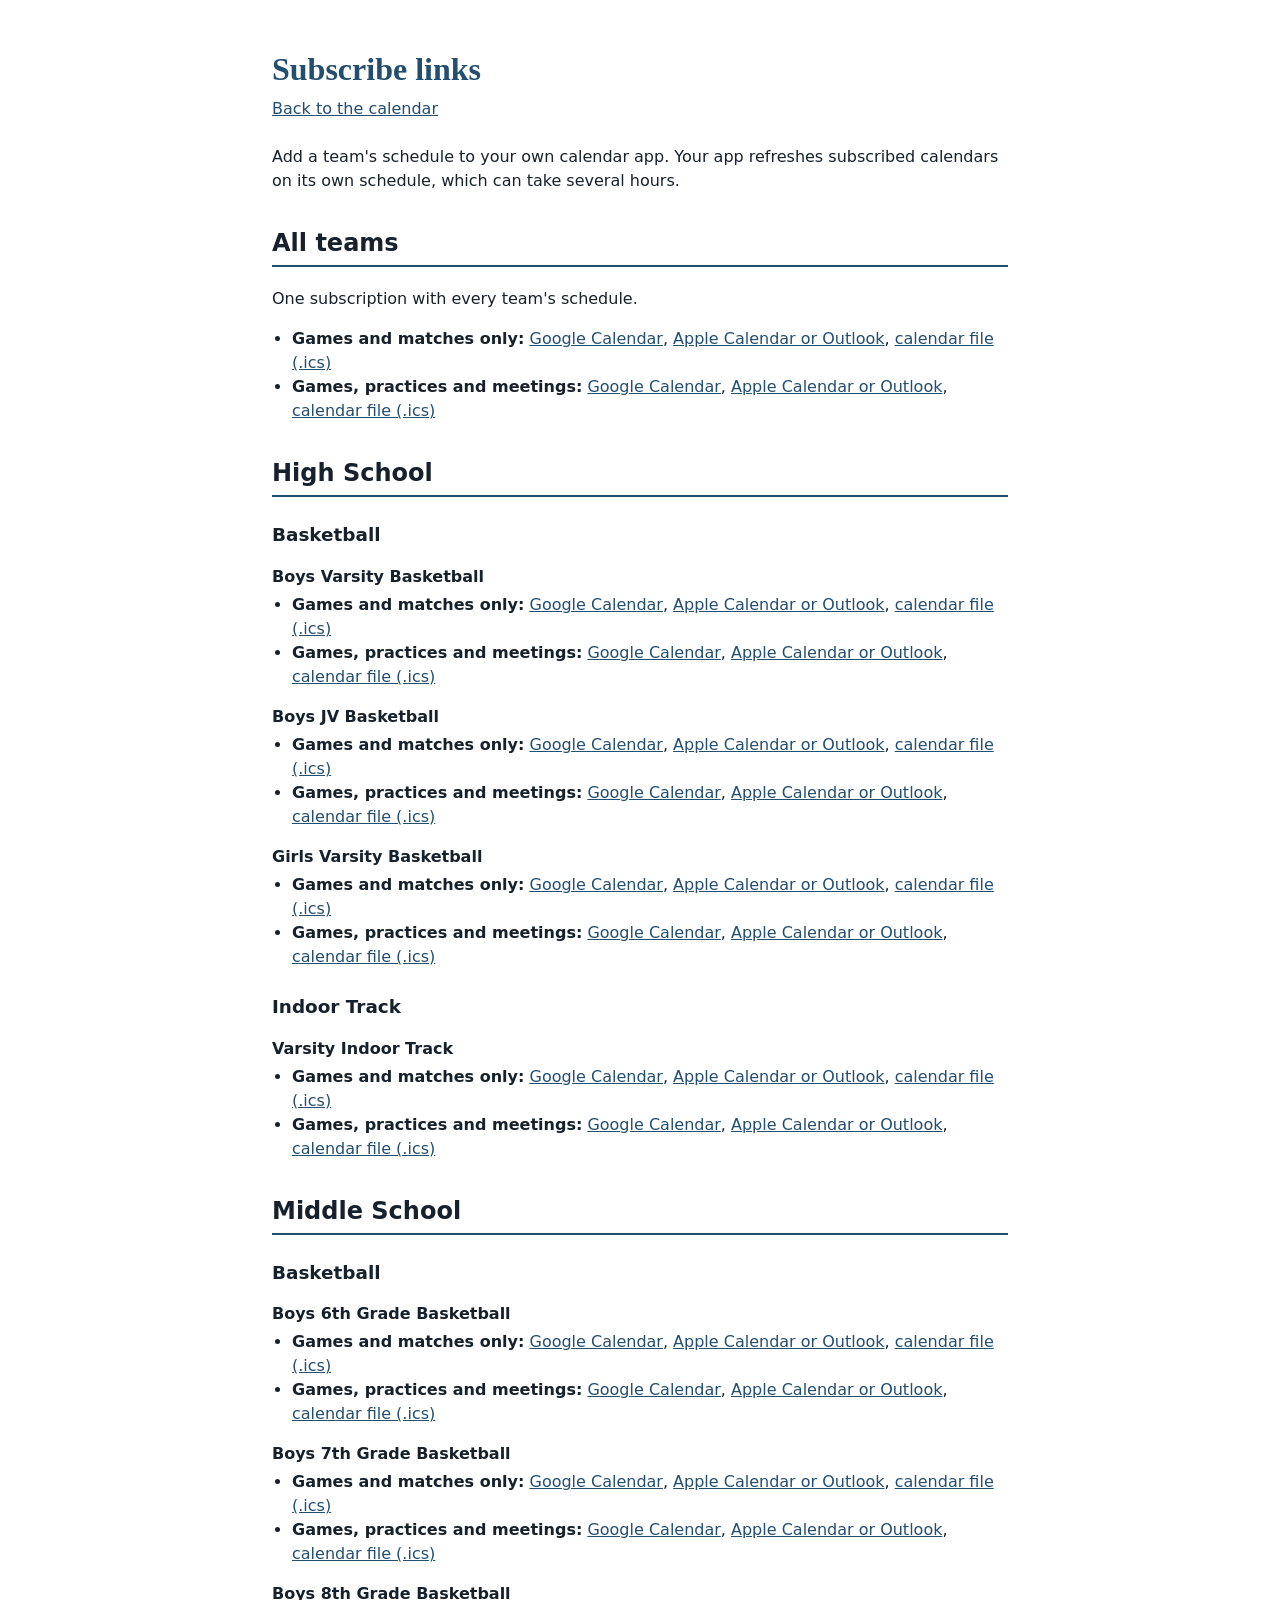
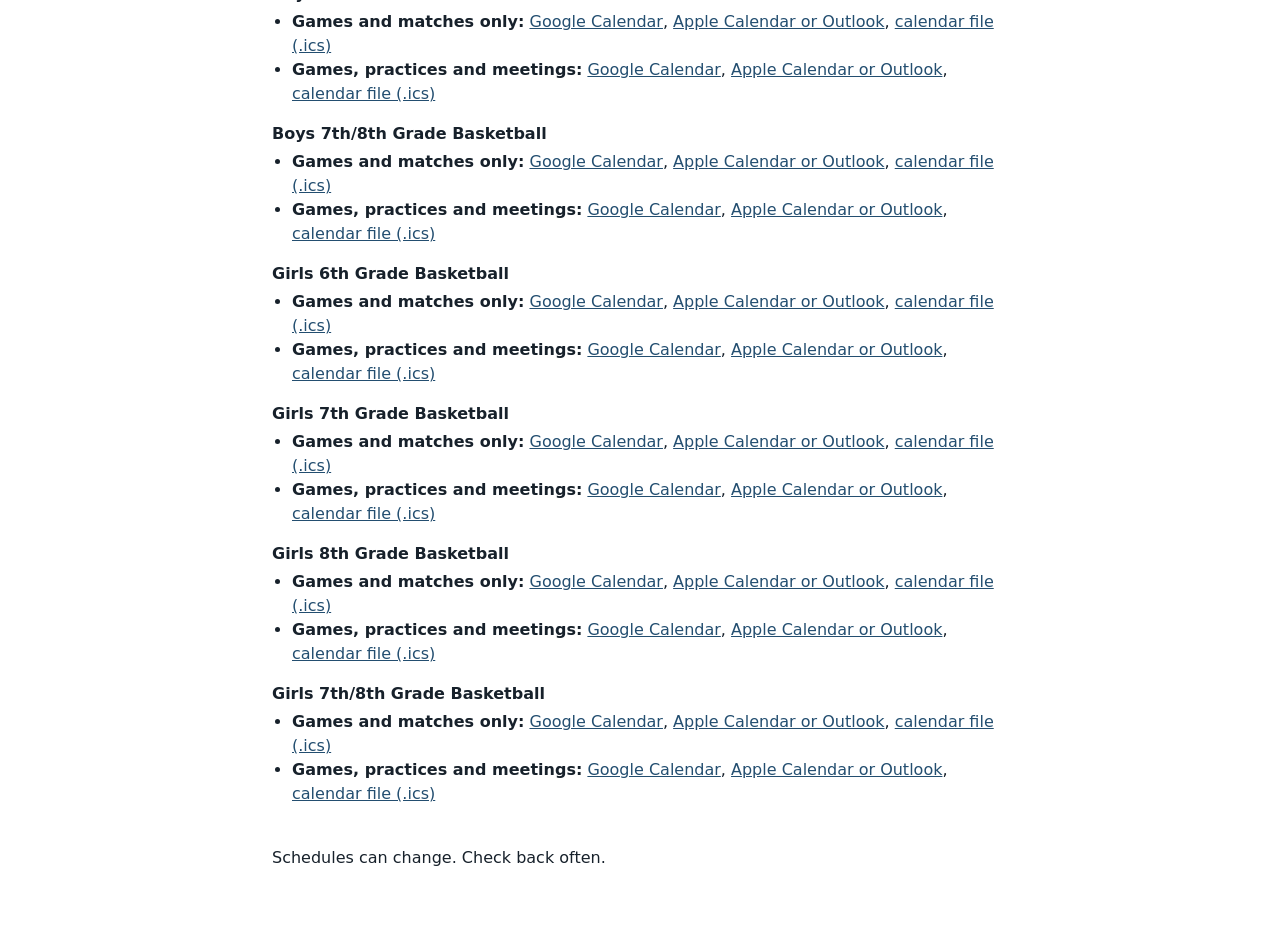
==== commit 694996f8: "Move team picker to top, add search, All teams mode, and sharing Layout - Move the team and event co" ====
--- a/links.html
+++ b/links.html
@@ -3,7 +3,7 @@
 <head>
 <meta charset="utf-8">
 <meta name="viewport" content="width=device-width, initial-scale=1">
-<!-- Generated from the athletics admin console Sheet on 2026-10-30. Do not edit by hand; export again. -->
+<!-- Generated from the athletics admin console Sheet on 2026-11-10. Do not edit by hand; export again. -->
 <title>Subscribe links: Saint Ann's Athletics Calendar</title>
 <style>
   body { font: 16px/1.5 system-ui, -apple-system, "Segoe UI", Roboto, sans-serif; color: #17212b; max-width: 46rem; margin: 0 auto; padding: 1.5rem 1.25rem 3rem; }
@@ -20,6 +20,9 @@
 <h1>Subscribe links</h1>
 <p class="back"><a href="index.html">Back to the calendar</a></p>
 <p>Add a team's schedule to your own calendar app. Your app refreshes subscribed calendars on its own schedule, which can take several hours.</p>
+<h2>All teams</h2>
+<p>One subscription with every team's schedule.</p>
+<ul><li><strong>Games and matches only:</strong> <a href="https://calendar.google.com/calendar/r?cid=c_c6b72ee17141df8b2cfb2bede384a511223713c99960a950f4a8b9a556a7eb6f%40group.calendar.google.com">Google Calendar</a>, <a href="webcal://calendar.google.com/calendar/ical/c_c6b72ee17141df8b2cfb2bede384a511223713c99960a950f4a8b9a556a7eb6f%40group.calendar.google.com/public/basic.ics">Apple Calendar or Outlook</a>, <a href="https://calendar.google.com/calendar/ical/c_c6b72ee17141df8b2cfb2bede384a511223713c99960a950f4a8b9a556a7eb6f%40group.calendar.google.com/public/basic.ics">calendar file (.ics)</a></li><li><strong>Games, practices and meetings:</strong> <a href="https://calendar.google.com/calendar/r?cid=c_bd0d242ca8bb549a8175c245f5de8a07a78599f00818569eb00eb3f4923c1d02%40group.calendar.google.com">Google Calendar</a>, <a href="webcal://calendar.google.com/calendar/ical/c_bd0d242ca8bb549a8175c245f5de8a07a78599f00818569eb00eb3f4923c1d02%40group.calendar.google.com/public/basic.ics">Apple Calendar or Outlook</a>, <a href="https://calendar.google.com/calendar/ical/c_bd0d242ca8bb549a8175c245f5de8a07a78599f00818569eb00eb3f4923c1d02%40group.calendar.google.com/public/basic.ics">calendar file (.ics)</a></li></ul>
 <h2>High School</h2>
 <h3>Basketball</h3>
 <section><h4>Boys Varsity Basketball</h4><ul><li><strong>Games and matches only:</strong> <a href="https://calendar.google.com/calendar/r?cid=c_ba8bad70d7b0643fbfc76cfd992d3e1c1eb6bb1ea5aa61c11dbd81918e91f789%40group.calendar.google.com">Google Calendar</a>, <a href="webcal://calendar.google.com/calendar/ical/c_ba8bad70d7b0643fbfc76cfd992d3e1c1eb6bb1ea5aa61c11dbd81918e91f789%40group.calendar.google.com/public/basic.ics">Apple Calendar or Outlook</a>, <a href="https://calendar.google.com/calendar/ical/c_ba8bad70d7b0643fbfc76cfd992d3e1c1eb6bb1ea5aa61c11dbd81918e91f789%40group.calendar.google.com/public/basic.ics">calendar file (.ics)</a></li><li><strong>Games, practices and meetings:</strong> <a href="https://calendar.google.com/calendar/r?cid=c_f6ea97acabecf415e2f926b6117fc3463e23ea5a98af98f974c8f0a216befa81%40group.calendar.google.com">Google Calendar</a>, <a href="webcal://calendar.google.com/calendar/ical/c_f6ea97acabecf415e2f926b6117fc3463e23ea5a98af98f974c8f0a216befa81%40group.calendar.google.com/public/basic.ics">Apple Calendar or Outlook</a>, <a href="https://calendar.google.com/calendar/ical/c_f6ea97acabecf415e2f926b6117fc3463e23ea5a98af98f974c8f0a216befa81%40group.calendar.google.com/public/basic.ics">calendar file (.ics)</a></li></ul></section>
